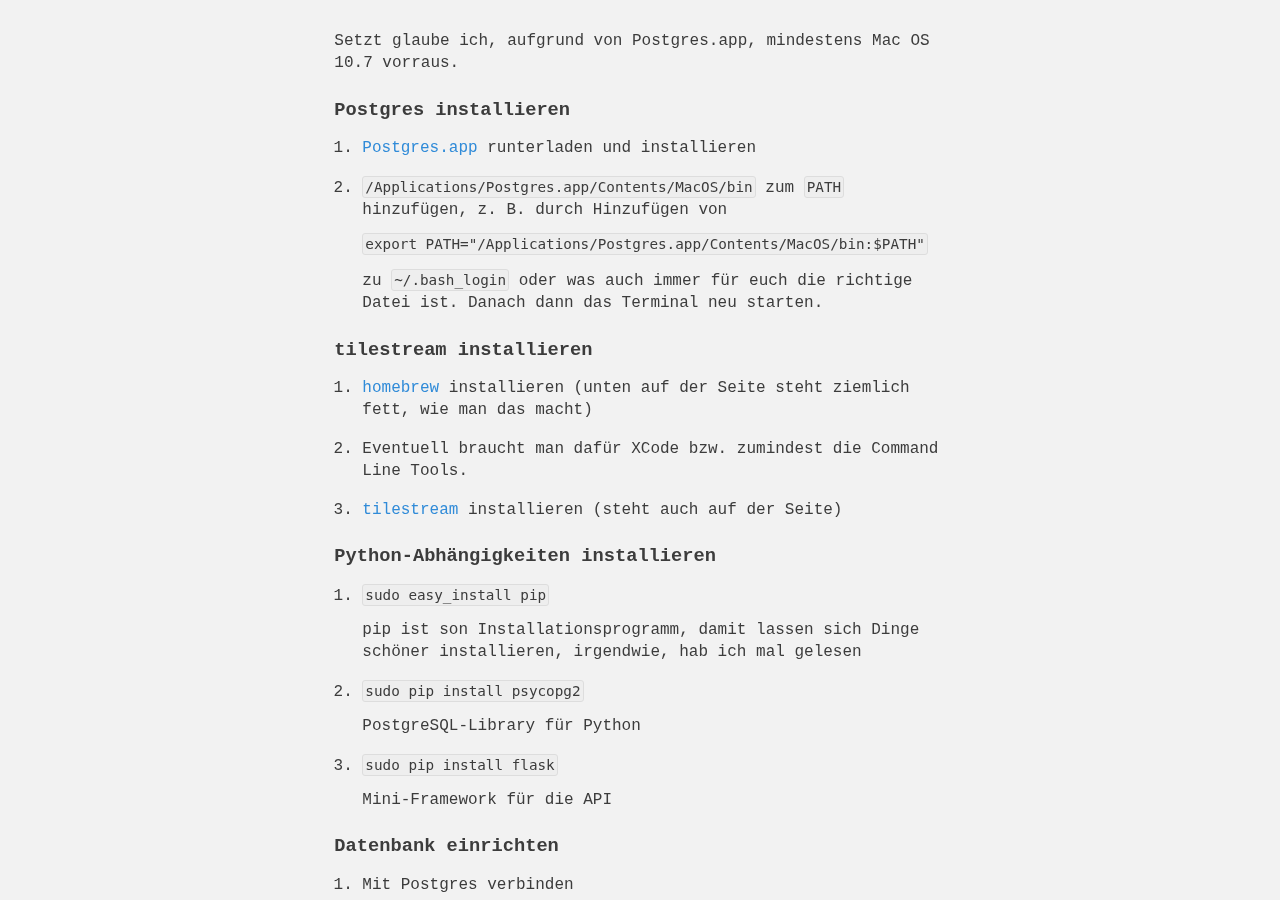
==== howto/howto.html @ b8c0ece2 "howto" ====
<?xml version="1.0" encoding="UTF-8" ?>
<!DOCTYPE html PUBLIC "-//W3C//DTD XHTML 1.1 plus MathML 2.0//EN"
"http://www.w3.org/TR/2001/REC-MathML2-20010221/dtd/xhtml-math11-f.dtd">

<html xmlns="http://www.w3.org/1999/xhtml">
<head>
  <meta http-equiv="Content-Type" content="text/html; charset=utf-8">
  <title>Howto</title>

	<meta name="format" content="complete"/>
  <style type="text/css">
/* +++ master +++ */
/* html elements */

body {
    margin: 0;
    padding: 0;
    border: 0;
    vertical-align: baseline;
    overflow:hidden;
    background-color: #f2f2f2;
    color: #3c3c3c;
    font-size: 62.5%;
    -webkit-font-smoothing: antialiased;
}
a {
    color: #308bd8;
    text-decoration:none;
}
a:hover {
    text-decoration: underline;
}
/* headings */
h1, h2 {
    line-height:1.2em;
    margin-top:32px;
    margin-bottom:12px;
}
h1:first-child {
    margin-top:0;
}
h3, h4, h5, h6 {
    margin-top:12px;
    margin-bottom:6px;
}
h5, h6 {
    font-size:0.9em;
    line-height:1.0em;
    margin-bottom:0;
}
/* end of headings */
p {
    margin:0 0 24px 0;
}
p:last-child {
    margin-bottom:0;
}
hr {
    width: 100%;
    margin: 3em auto;
    border: 0;
    color: #eee;
    background-color: #ccc;
    height: 1px;
    -webkit-box-shadow:0px 1px 0px rgba(255, 255, 255, 0.75);
}
/* lists */
ol {
    list-style: outside decimal;
}
ul {
    list-style: outside disc;
}
ol, ul {
    padding-left:0;
    margin-bottom:24px;
}
ol li {
    margin-bottom:16px;
    margin-left:28px;
}
ul li {
    margin-bottom:16px;
    margin-left:16px;
}
li:last-child {
    margin-bottom:0;
}
li > p {
    margin-bottom:12px;
}
li > ol, li > ul {
    margin-top: 16px !important;
    padding-left:16px;
}
dl {
    margin-bottom:24px;
}
dl dt {
    font-weight:bold;
    margin-bottom:8px;
}
dl dd {
    margin-left:0;
    margin-bottom:12px;
}
dl dd:last-child, dl:last-child {
    margin-bottom:0;
}
/* end of lists */
pre {
    white-space: pre-wrap;
    width: 96%;
    margin-bottom: 24px;
    overflow: hidden;
    padding: 3px 10px;
    -webkit-border-radius: 3px;
    background-color: #eee;
    border: 1px solid #ddd;
}
code {
    white-space: nowrap;
    font-size: 1.1em;
    padding: 2px;
    -webkit-border-radius: 3px;
    background-color: #eee;
    border: 1px solid #ddd;
}
pre code {
    white-space: pre-wrap;
    border: none;
    padding: 0;
    background-color: transparent;
    -webkit-border-radius: 0;
}
blockquote {
    margin-left: 0;
    margin-right: auto;
    width: 96%;
    padding: 0 10px;
    border-left: 3px solid #ddd;
    color: #777;
}
table {
    margin-left: auto;
    margin-right: auto;
    margin-bottom: 24px;
    border-bottom: 1px solid #ddd;
    border-right: 1px solid #ddd;
    border-spacing: 0;
}
table th {
    padding: 3px 10px;
    background-color: #eee;
    border-top: 1px solid #ddd;
    border-left: 1px solid #ddd;
}
table tr {
}
table td {
    padding: 3px 10px;
    border-top: 1px solid #ddd;
    border-left: 1px solid #ddd;
}
caption {
    font-size: 1.2em;
    font-weight: bold;
    margin-bottom: 5px;
}
figure {
    display: block;
    text-align: center;
}
img {
    display: block;
    text-align: center;
    border: none;
    margin: 1em auto;
    max-width: 100%;
}
figcaption {
    font-size: 0.8em;
    font-style: italic;
}
mark {
    background: #fefec0;
    padding:1px 3px;
}

/* unique elements */

#wrapper {
    position: fixed;
    width: 99.9%;
    height: 100%;
    overflow-y: scroll;
    overflow-x: hidden;
    font-size: 1.0em;
}
#content {
    width: 610px;
    margin: 0 auto 0 auto;
    padding: 30px 0 30px 0;
    font-family: 'Courier', Palatino, Georgia, serif;
    font-size: 1.6em;
    line-height: 1.400000em;
}

#wrapper::-webkit-scrollbar {
    width: 8px;
    height: 10px;
    -webkit-transition: all .45s ease-in;
    position: relative;
}
#wrapper::-webkit-scrollbar-button:start:decrement, #wrapper::-webkit-scrollbar-button:end:increment {
    height: 0px;
    display: block;
    background-color: transparent;
}
#wrapper::-webkit-scrollbar-track-piece {
    background-color:
    transparent;
    -webkit-border-radius: 6px;
}
#wrapper::-webkit-scrollbar-thumb:vertical {
    height: 50px;
    background-color: #c8c8c8;
    -webkit-border-radius: 6px;
    -webkit-transition: all .45s ease-in;
}

/* classes */

.markdowncitation {
}
.footnote {
    font-size: 0.8em;
    vertical-align: super;
}
.footnotes ol {
    font-weight: bold;
}
.footnotes ol li p {
    font-weight: normal;
}

/* custom formatting classes */

.shadow {
    -webkit-box-shadow: 0 2px 4px #999;
}

.source {
    text-align: center;
    font-size: 0.8em;
    color: #777;
    margin: -40px;
}
/* --- master --- */
/* +++ export overrides +++ */
#wrapper {
    width: 99.9%;
}
#content {
    width: 610px;
    margin-left: auto;
    margin-right: auto;
}

/* Mobile support */
@media only screen and (max-device-width:1024px) {
    html {
        overflow: auto;
    }

    #wrapper {
        overflow: auto;
        position: relative;
    }
}
/* --- export overrides --- */
/* Printing support (Print and export to PDF).
 * Override all printing colors to match the Light theme.
 */
@media print {
    img, pre, blockquote, table, figure {
        page-break-inside: avoid;
    }
    body {
        background-color:#fff;
    }
    #wrapper {
        position: static;
        overflow: hidden;
        color: #3c3c3c;
        width: 100%;
        margin: 0 auto;
    }
    .footnotes {
        page-break-before: always;
    }
    #content {
        margin: 0 auto;
        padding: 0;
        width: 98%;
    }
    #top-fader, #bottom-fader {
        display: none;
    }
    a {
        color: #3c3c3c;
    }
    hr {
        color:#ddd;
        background-color:#ddd;
        -webkit-box-shadow:0px 1px 0px #ddd;
    }
    pre {
        background-color:transparent;
        border: 1px solid #ddd;
    }
    code {
        background-color:transparent;
        border: 1px solid #ddd;
    }
    blockquote {
        border-left: 3px solid #ddd;
        color: #3c3c3c;
    }
    table {
        border-bottom: 1px solid #ddd;
        border-right: 1px solid #ddd;
    }
    table th {
        background-color:transparent;
        border-top: 1px solid #ddd;
        border-left: 1px solid #ddd;
    }
    table td {
        border-top: 1px solid #ddd;
        border-left: 1px solid #ddd;
    }
    mark {
        background:transparent;
        color: #3c3c3c;
    }
    .source {
        color: #3c3c3c;
    }
}
  </style>
</head>
<body>
  <div id="wrapper">
    <div id="content">
<p>Setzt glaube ich, aufgrund von Postgres.app, mindestens Mac OS 10.7 vorraus.</p>

<h3>Postgres installieren</h3>

<ol>
<li><p><a href="http://postgresapp.com/">Postgres.app</a> runterladen und installieren</p></li>
<li><p><code>/Applications/Postgres.app/Contents/MacOS/bin</code> zum <code>PATH</code> hinzufügen, z. B. durch Hinzufügen von </p>

<p><code>export PATH=&quot;/Applications/Postgres.app/Contents/MacOS/bin:$PATH&quot;</code></p>

<p>zu <code>~/.bash_login</code> oder was auch immer für euch die richtige Datei ist. Danach dann das Terminal neu starten.</p></li>
</ol>

<h3>tilestream installieren</h3>

<ol>
<li><a href="http://mxcl.github.com/homebrew/">homebrew</a> installieren (unten auf der Seite steht ziemlich fett, wie man das macht)</li>
<li>Eventuell braucht man dafür XCode bzw. zumindest die Command Line Tools.</li>
<li><a href="https://github.com/mapbox/tilestream">tilestream</a> installieren (steht auch auf der Seite)</li>
</ol>

<h3>Python-Abhängigkeiten installieren</h3>

<ol>
<li><p><code>sudo easy_install pip</code></p>

<p>pip ist son Installationsprogramm, damit lassen sich Dinge schöner installieren, irgendwie, hab ich mal gelesen</p></li>
<li><p><code>sudo pip install psycopg2</code></p>

<p>PostgreSQL-Library für Python</p></li>
<li><p><code>sudo pip install flask</code></p>

<p>Mini-Framework für die API</p></li>
</ol>

<h3>Datenbank einrichten</h3>

<ol>
<li><p>Mit Postgres verbinden</p>

<p><code>psql</code></p></li>
<li><p>User julian erstellen, weil ich zu faul bin, alle Skripte zu ändern</p>

<p><code>CREATE USER hallo WITH CREATEDB;</code></p></li>
<li><p>Abmelden</p>

<p><code>\q</code></p></li>
<li><p>Als User julian anmelden</p>

<p><code>psql -U julian</code></p></li>
<li><p>Datenbank erstellen</p>

<p><code>CREATE DATABASE snow;</code></p></li>
<li><p>Zur Datenbank wechseln</p>

<p><code>\connect snow</code></p></li>
<li><p>Postgis-Erweiterung zur Datenbank hinzufügen</p>

<p><code>CREATE EXTENSION postgis;</code></p></li>
<li><p>Abmelden</p>

<p><code>\q</code></p></li>
</ol>

<p>Danach kann man sich mit <code>psql -U julian -d snow</code> auch direkt bei der Datenbank snow anmelden.</p>

<h3>Tabellen erstellen, Datenbanken importieren etc.</h3>

<ol>
<li><p><code>cd Skripte</code></p></li>
<li><p><code>python altitude_create_table.py</code></p>

<p>Erstellt die Tabelle für die Höhendaten</p></li>
<li><p><code>python altitude_import.py ../Abror/DEM/zerafshan_mod_dem.asc</code></p>

<p>Importiert die Höhendaten aus der Datei. Nicht, dass wir im Moment was damit machen würden, aber egal.</p></li>
<li><p><code>python snow_create_table.py</code></p>

<p>Tabelle für Schneedaten.</p></li>
<li><p><code>python snow_import.py ../Abror/CloudFree</code></p>

<p>Importiert alle Dateien im Order der Schneedaten. Kann durchaus ne Viertelstunde dauern.</p></li>
<li><p><code>python snow_update_altitudes.py</code></p>

<p>Sucht die Höhe für jeden Schneepunkt. Dauert um einiges länger als das Importieren der Daten, vielleicht 10, 20 Mal so lange?</p></li>
<li><p><code>python vacuum.py</code></p>

<p>Optimiert die Datenbank, damit alles ein wenig schneller läuft. Dauert auch ein wenig.</p></li>
</ol>

<h3>API starten</h3>

<ol>
<li><code>cd Skripte/api</code></li>
<li><code>python api.py</code></li>
<li>Das Konsolenfenster offen lassen, mit <code>ctrl+c</code> kann die API wieder beendet werden</li>
</ol>

<p>API = »API«, also sehr stark in Anführungszeichen.</p>

<h3>Tilestream starten</h3>

<ol>
<li>Die Tiles müssen unter <code>Dokumente/MapBox/tiles</code> sein.</li>
<li>Ins Tilestream-Verzeichnis wechseln</li>
<li><code>node ./index.js</code></li>
</ol>

<h3>Fertig</h3>
    </div>
  </div> <!-- End wrapper -->
</body>
</html>
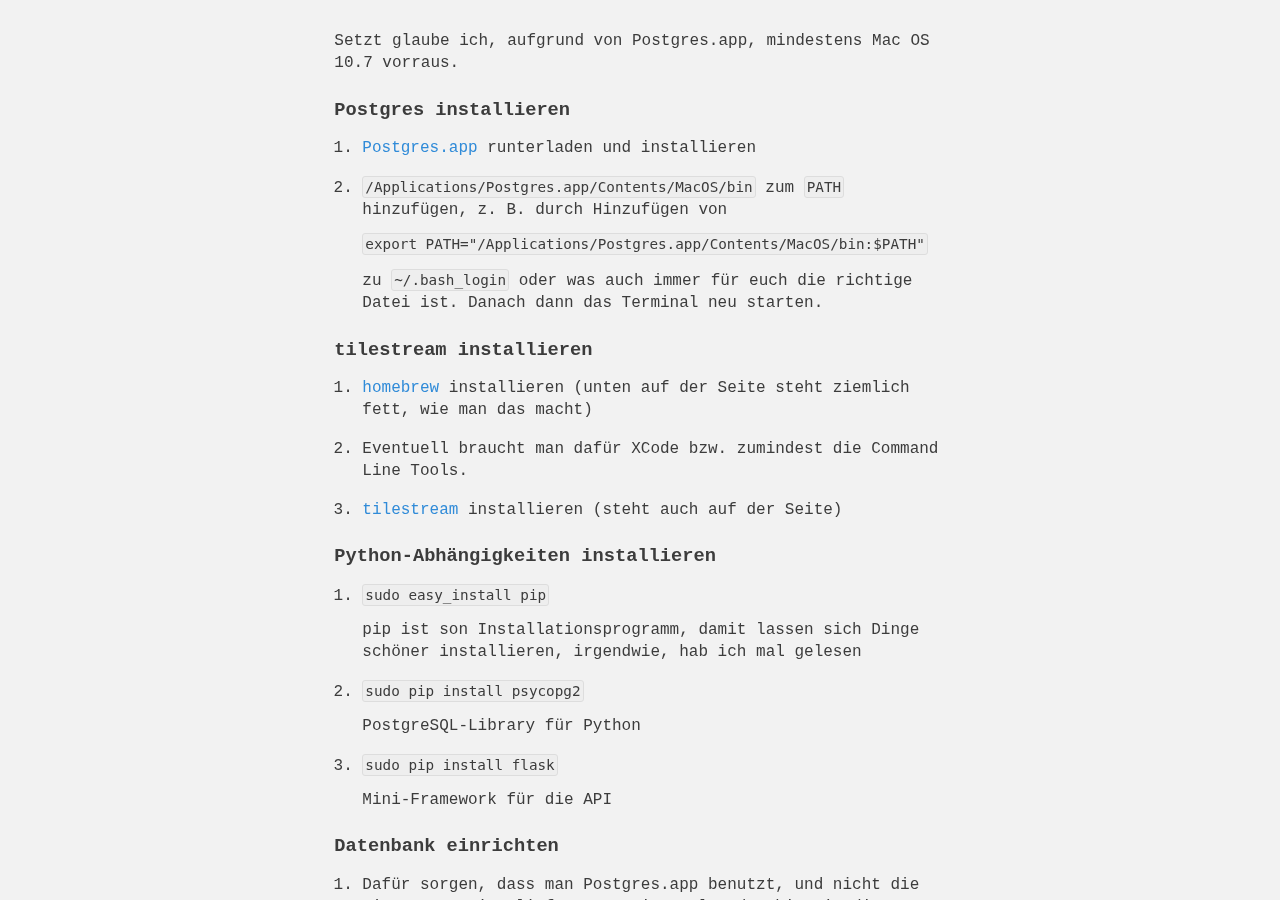
==== commit 0e38c503: "Howto: richtigen PATH zu Postgres.app eingeben" ====
--- a/howto/howto.html
+++ b/howto/howto.html
@@ -5,7 +5,7 @@
 <html xmlns="http://www.w3.org/1999/xhtml">
 <head>
   <meta http-equiv="Content-Type" content="text/html; charset=utf-8">
-  <title>Howto</title>
+  <title>howto</title>
 
 	<meta name="format" content="complete"/>
   <style type="text/css">
@@ -391,12 +391,15 @@
 <h3>Datenbank einrichten</h3>
 
 <ol>
+<li><p>Dafür sorgen, dass man Postgres.app benutzt, und nicht die mit Mac OS mitgelieferte Version. Also das hier in die <code>.bashrc</code>, <code>.bash_login</code> oder <code>.profile</code> oder so im Nutzerverzeichnis reinschreiben und dann das Terminal neu starten:</p>
+
+<p><code>PATH=&quot;/Applications/Postgres.app/Contents/MacOS/bin:$PATH&quot;</code></p></li>
 <li><p>Mit Postgres verbinden</p>
 
 <p><code>psql</code></p></li>
 <li><p>User julian erstellen, weil ich zu faul bin, alle Skripte zu ändern</p>
 
-<p><code>CREATE USER hallo WITH CREATEDB;</code></p></li>
+<p><code>CREATE USER julian WITH CREATEDB;</code></p></li>
 <li><p>Abmelden</p>
 
 <p><code>\q</code></p></li>
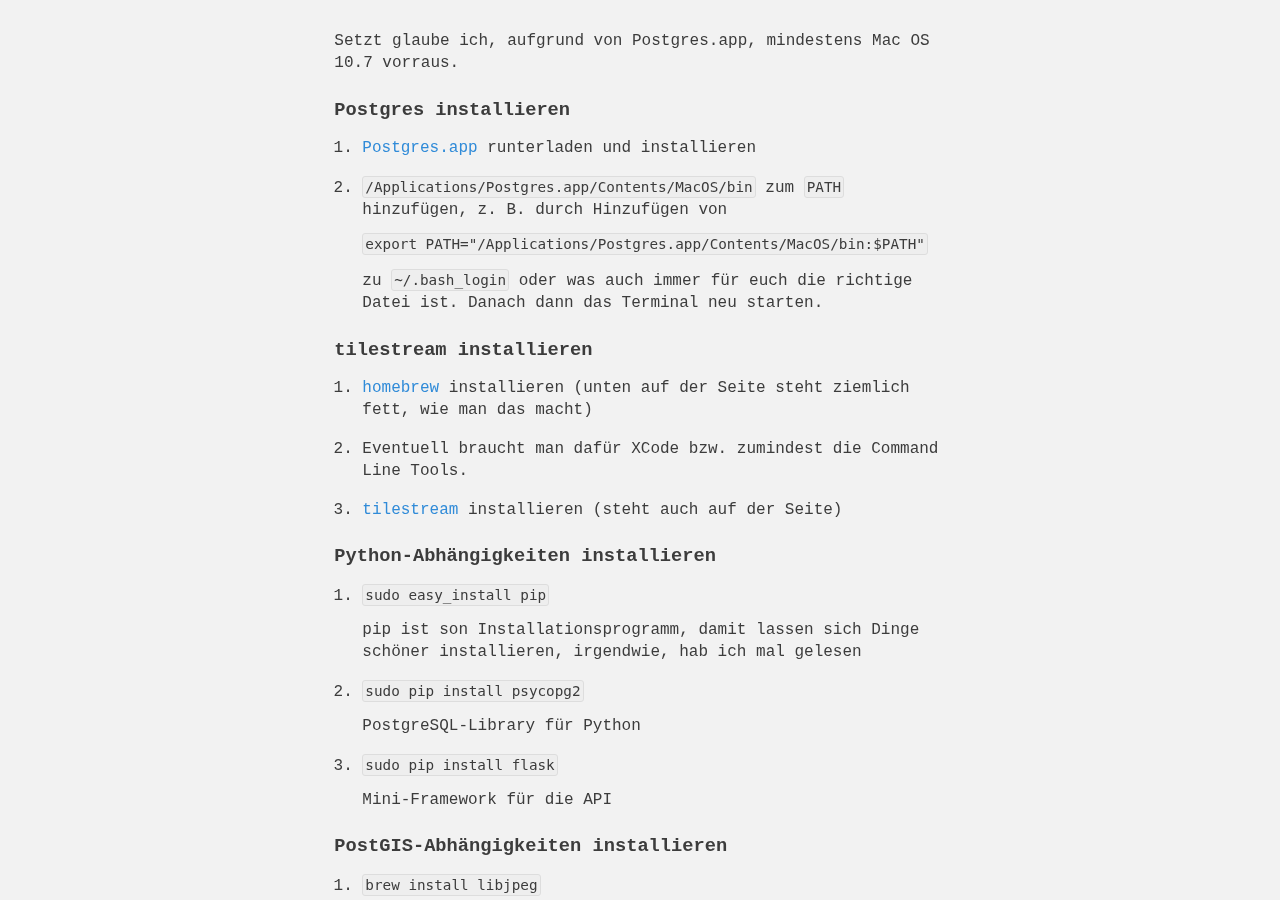
==== commit 7a09606a: "howto: brew install libjpeg, create database for user julian etc. Really need to change that usernam" ====
--- a/howto/howto.html
+++ b/howto/howto.html
@@ -388,18 +388,24 @@
 <p>Mini-Framework für die API</p></li>
 </ol>
 
+<h3>PostGIS-Abhängigkeiten installieren</h3>
+
+<ol>
+<li><code>brew install libjpeg</code></li>
+</ol>
+
 <h3>Datenbank einrichten</h3>
 
 <ol>
-<li><p>Dafür sorgen, dass man Postgres.app benutzt, und nicht die mit Mac OS mitgelieferte Version. Also das hier in die <code>.bashrc</code>, <code>.bash_login</code> oder <code>.profile</code> oder so im Nutzerverzeichnis reinschreiben und dann das Terminal neu starten:</p>
-
-<p><code>PATH=&quot;/Applications/Postgres.app/Contents/MacOS/bin:$PATH&quot;</code></p></li>
 <li><p>Mit Postgres verbinden</p>
 
 <p><code>psql</code></p></li>
 <li><p>User julian erstellen, weil ich zu faul bin, alle Skripte zu ändern</p>
 
-<p><code>CREATE USER julian WITH CREATEDB;</code></p></li>
+<p><code>CREATE USER julian WITH SUPERUSER;</code></p></li>
+<li><p>Neue Datenbank für user julian erstellen:</p>
+
+<p><code>CREATE DATABASE julian;</code></p></li>
 <li><p>Abmelden</p>
 
 <p><code>\q</code></p></li>
